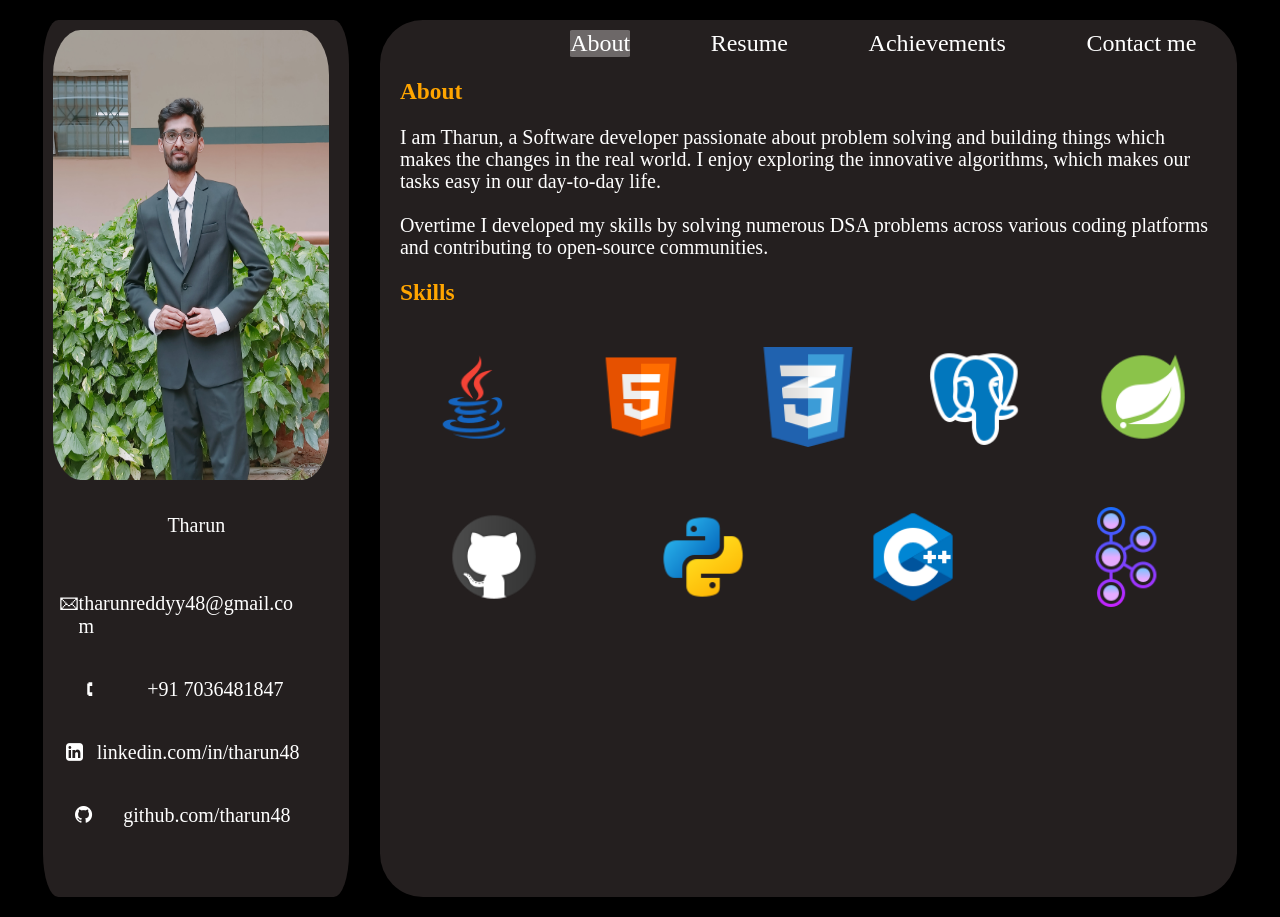
==== index.html @ fb71bf1f "fixed contact me and added jpg" ====
<!DOCTYPE html>
<html lang="en">
<head>
    <meta charset="UTF-8">
    <meta name="viewport" content="width=device-width, initial-scale=1.0">
    <title>Document</title>
    <link rel="stylesheet" href="https://cdnjs.cloudflare.com/ajax/libs/font-awesome/4.7.0/css/font-awesome.min.css">
    <link rel="stylesheet" href="index.css">
</head>
<body>
    <div id="main">
        <div id="profile">
            <div id="image">
                <img id="profile_pic" src="images/profile1.jpg" alt="">
                <div id="details">
                    <p>Tharun</p>
                </div>
            </div>

            <div id="contact">
                <div class="social" id="email">
                    <p>&#128386;</p>
                    <p>tharunreddyy48@gmail.com</p>
                </div>
                <div class="social" id="mobile">
                    <p>&#128379;</p>
                    <p>+91 7036481847</p>
                </div>
                <div class="social" id="linkedIn">
                    <p>
                    <a href="https://www.linkedin.com/in/tharun48/" target="_blank"><i class="fa fa-linkedin-square"></i></a> 
                    </p>
                    <p>linkedin.com/in/tharun48</p>
                </div>
                <div class="social" id="github">
                    <p>
                    <a href="https://github.com/Tharun48" target="_blank"><i class="fa fa-github"></i></a> 
                    </p>
                    <p>github.com/tharun48</p>
                </div>
            </div>


        </div>

        <div id="content">
            <div id="nav_bar">
            <a  id="1" class="nav_class active_tab" onclick="show('about','1')" >About</a>
            <a  id="2" class="nav_class" onclick="show('resume','2')">Resume</a>
            <a  id="3" class="nav_class" onclick="show('achievements','3')">Achievements</a>
            <a  id="4" class="nav_class" onclick="show('contact-me','4')" >Contact me</a>
            </div>

            <div class="section active heading" id="about">
                <h3>About</h3>
               <p>
               I am Tharun, a Software developer passionate about problem solving and building things which makes the changes in the real world. I enjoy exploring the innovative algorithms, which makes our tasks easy in our day-to-day life.
                <br> <br>
                Overtime I developed my skills by solving numerous DSA problems across various coding platforms and contributing to open-source communities.
               </p>
               <h3>Skills</h3>
               <div id="skills">
                    <img src="images/java.png" alt="">
                    <img src="images/html.png" alt="">
                    <img src="images/css.png" alt="">
                    <img src="images/postgres.png" alt="">
                    <img src="images/springboot.png" alt="">
                    <img src="images/github.png" alt="">
                    <img src="images/python.png" alt="">
                    <img src="images/cpp.png" alt="">
                    <img src="images/kafka.png" alt="">
               </div>
                </a>
            </div>

            <div class="section heading" id="resume">
                <h3>Experience</h3>
                <ul>
                    <div class="title">
                        <h3 style="color: rgb(103, 66, 189); display: inline;" >Global Banking Product</h3>
                        <p>Jun 2023 - present</p>
                    </div>
                    <p>
                        <ul>
                            <li>Developed 3+ domain-specific microservices to improve modularity and scalability, optimized DB
 configurations for performance, and integrated CI/CD pipelines using Jenkins for seamless deployment.
                            </li>
                            <li>
                                Exposed 25+ REST APIs and documented them using Swagger; wrote 200+ unit tests to ensure code
 reliability.
                            </li>
                            <li>
                               Achieved a 30% system performance boost by optimizing queries and reducing memory footprint.
                            </li>
                        </ul>
                    </p>
                </ul>
                <h3>Project</h3>
                <ul>
                    <div class="title">
                        <h3 style="color: rgb(103, 66, 189); display: inline;" ><a id="expensetag" href="http://expense-tracker-env-1.eba-b2mhpunf.eu-north-1.elasticbeanstalk.com/swagger-ui/index.html" target="_blank">Expense-Tracker</a></h3>
                        <p>Mar 2025 - May 2025</p>
                    </div>
                    <p>
                        <ul>
                            <li>Built a secure and scalable backend system to track and analyze users’ monthly expenses using Spring
Boot, deployed on AWS Elastic Beanstalk.
                            </li>
                            <li>
                                Integrated PostgreSQL database with JPA/Hibernate, ensuring efficient persistence of user and
transaction data.
                            </li>
                            <li>
                                Secured the application using Spring Security with Bcrypt password hashing and JWT-based token
authentication
                            </li>
                        </ul>
                    </p>
                </ul>
                <ul>
                    <div class="title">
                        <h3 style="color: rgb(103, 66, 189); display: inline;" >FinAxis</h3>
                        <p>Jun 2025 - Aug 2025</p>
                    </div>
                    <p>
                        <ul>
                            <li>Built a financial platform using microservices to manage customer accounts and card data with a
 modular, scalable architecture.</li>
                            <li>Enabled asynchronous communication between services (e.g., account → card) using Apache Kafka
 and Spring Cloud Stream.</li>
                            <li>Configured Kafka producers and consumers via YAML for dynamic routing and topic binding; established a
 message-driven architecture with isolated consumer groups and multi-topic support.</li>
                            <li>Integrated PostgreSQL for data persistence and set up Spring JPA for seamless object-relational
 mapping.</li>
                        </ul>
                    </p>
                </ul>
                <div id="education">
                    <h3>Education</h3>
                    <div class="education_details">
                        <p>Sir M Visvesvaraya Institute of Technology</p>
                        <p>2019-2023</p>
                    </div>
                    <div class="education_details">
                        <p>Bachelor of Engineering in Computer Science</p>
                        <p>8.96 CGPA</p>
                    </div>
                </div>
            </div>


            <div class="section heading" id="project">
                <h3>Projects</h3>
                <ul>
                    <h3 class="tag"> <a id="expensetag" href="http://expense-tracker-env-1.eba-b2mhpunf.eu-north-1.elasticbeanstalk.com/swagger-ui/index.html" target="_blank">Expense-Tracker</a>  </h3>
                    <!-- <h3 class="tag">Expense-Tracker (<a style="color: rgb(164, 164, 179);" "http://expense-tracker-env-1.eba-b2mhpunf.eu-north-1.elasticbeanstalk.com/swagger-ui/index.html" target="_blank">live</a>)</h3> -->
                    <p>
                        <ul>
                            <li>Built a secure and scalable backend system to track and analyze users’ monthly expenses using Spring
Boot, deployed on AWS Elastic Beanstalk.
                            </li>
                            <li>
                                Integrated PostgreSQL database with JPA/Hibernate, ensuring efficient persistence of user and
transaction data.
                            </li>
                            <li>
                                Secured the application using Spring Security with Bcrypt password hashing and JWT-based token
authentication
                            </li>
                        </ul>
                    </p>
                </ul>
                <ul>
                    <h3 class="tag">Finaxis</h3>
                    <p>
                        <ul>
                            <li>Built a financial platform using microservices to manage customer accounts and card data with a
 modular, scalable architecture.</li>
                            <li>Enabled asynchronous communication between services (e.g., account → card) using Apache Kafka
 and Spring Cloud Stream.</li>
                            <li>Configured Kafka producers and consumers via YAML for dynamic routing and topic binding; established a
 message-driven architecture with isolated consumer groups and multi-topic support.</li>
                            <li>Integrated PostgreSQL for data persistence and set up Spring JPA for seamless object-relational
 mapping.</li>
                        </ul>
                    </p>
                </ul>
            </div>

             <div class="section heading" id="achievements">
                <div id="achievement_summary">
                    <h3>Achievements</h3>
                    <ul>
                        <li class="achievement_li">Achieved the Knight badge on LeetCode with a max rating of 1937, ranking among the top 3% of coders</li>
                        <li class="achievement_li">Ranked 956 out of 30K participants in Leetcode Weekly Contest 456</li>
                        <li class="achievement_li">Achieved a Global Rank of 342 in Codeforces Starter 172.</li>
                        <li class="achievement_li">Ranked 71, 75 and 77 in GeeksforGeeks weekly contest</li>
                        <li class="achievement_li">Pupil at Codeforces (max-rating:1207)</li>
                        <li class="achievement_li">3* at Codechef (max-rating:1606)</li>
                    </ul>
                </div>
                <h3>Coding Profile Links</h3>
                <div id="coding_profile_link">
                    <a href="https://leetcode.com/u/Tharun_Kumar_Reddy/" target="_blank">           <img src="/images/leetcode.png" alt=""></a>
                    <a href="https://codeforces.com/profile/Tharun_Reddy_" target="_blank">         <img src="/images/codeforces" alt=""></a>
                    <a href="https://www.codechef.com/users/tharunreddy48" target="_blank">         <img src="/images/codechef.jpg" alt=""></a>
                    <a href="https://www.geeksforgeeks.org/user/tharunreddyy48/" target="_blank">   <img src="/images/gfg.png" alt=""></a>
                </div>
            </div>

            <div class="section heading" id="contact-me">
                <h3>Contact me</h3>
                <div id="contactdiv">
                    <input id="name" type="textarea" placeholder="Name">
                    <input id="email" type="textarea" placeholder="Email">
                </div>

                <div id="messagediv">
                    <form action="">
                        <input id="message" type="textarea" placeholder="Type your message">
                    </form>
                </div>

                <div id="button_submit">
                    <button onclick="submit()"> Submit </button>
                </div>


            </div>

        </div>

    </div>

    <script>
        function show(id,id1){
            var section = document.getElementsByClassName("section");
            for(var i=0;i<section.length;i++){
                section[i].classList.remove('active');
            }
            document.getElementById(id).classList.add('active');

            var navsection = document.getElementsByClassName("nav_class");
            for(var i=0;i<navsection.length;i++){
                navsection[i].classList.remove('active_tab');
            }
            document.getElementById(id1).classList.add('active_tab');

        }

        function submit(id){
            const inputs = document.querySelectorAll('#contactdiv input')
            inputs.forEach(input=>input.value='');

            const inputs2 = document.querySelectorAll('#messagediv input')
            inputs2.forEach(input=>input.value='');
        }


    </script>

</body>
</html>
---- index.css ----
#profile{
    width: 25%;
    display: flex;
    flex-direction: column;
    align-items: center;
    background-color: rgb(138, 133, 133);
    border-radius: 5%;
    background-color: rgba(41, 35, 35, 0.897);
}

#profile_pic{
    margin: 10px;
    width:90%;
    height:50vh;
    border-radius: 10%;
}

p{
    font-size: 20px;
}

#content{
    background-color: rgba(41, 35, 35, 0.897);
    width: 70%;
    border-radius: 5%;
}

#main{
    margin: 20px;
    display: flex;
    justify-content: space-around;
}

image{
    width: 90%;
}


#pic{
    margin-top: 2vh;
    height: 300px;
    width:80%;
    background-image: url("/images/profile1.jpg");
    background-size:cover;
    border-radius: 10%;
    border: 1px solid black;

}

#details{
    /* border: 2px solid yellow; */
    display: flex;
    flex-direction: column;
    align-items: center;
    /* justify-content: flex-start; */
}

#id1{
    border: 2px solid red;
}

.active_tab{
    background-color: aqua;
    border-radius: 4%;
    color: white;
    background-color: rgb(109, 104, 104);
}

.social{
    /* border: 1px dashed green; */
    width: 90%;
    display: flex;
    flex-direction: row;
    justify-content: space-around;
    word-break: break-all;       /* ✅ breaks long words anywhere if needed */
    overflow-wrap: break-word;   /* ✅ breaks URLs/emails nicely */
    white-space: normal;         /* ✅ ensures it can wrap to the next line */
}

#contact{
    margin-top: -10px;
    display: flex;
    flex-direction: column;
    justify-content: space-around;
    padding: 5px 5px 50px 5px;
    width: 90%;
    /* to align along the main axis we use justify content */
}

#logo{
    font-size: 30px;
}

.social div{
    margin: 0px;
}

a{
    text-decoration: none;
    color: white;
}

#nav_bar{
    margin-top: 10px;
    margin-left: 150px;
    display:flex;
    flex-direction: row;
    justify-content: space-around;
    font-size: 24px;
}

#nav_bar :hover{
    text-decoration: underline;
    color: blue;
}

a :hover{
    text-decoration: underline;
    color: blue;
    font-size: 25px;
}


#nav-bar{
    margin-right:20px;
    margin-left: 300px;
    display: flex;
    flex-direction: row;
    justify-content: space-around;
}

.heading{
    margin-top: 40px;
    font-size: 20px;
    color: orange;
    line-height: 22px;
    margin: 20px;
}
p{
    color:white;
}

li{
    color: white;
}


.nav{
    margin-right: 20px;
}

.section{
    display: none;
}

.active{
    display: block;
}

.btn:hover{
    font-style: italic;
    font-size: 20px;
}

#resume-details{
    display: flex;
    flex-direction: column;
}

body{
    background-color: black;
    color: white;
}

li{
    font-size: 20px;
}

#contactdiv{
    display: flex;
    flex-direction: row;
    justify-content: space-evenly;
}

#name{
    margin-top: 20px;
    height: 35px;
    width: 300px;
}

#email{
    margin-top: 20px;
}

#messagediv{
    display: flex;
    flex-direction: row;
    margin-top: 20px;
    justify-content: center;
}

#message{
    margin-top: 20px;
    height: 70px;
    width: 600px;
}

p{
    display: inline;
}

#contact_me{
    display: flex;
    flex-direction: column;
    justify-content: space-around;
}


#resume_button{
    margin-top: 10px;
    display: block;
}

.tag{
    color: rgb(103, 66, 189);
}

#expensetag{
    color: rgb(103, 66, 189);
}

.achievement_li{
    margin-top: 10px;
}

#coding_profile_link{
    margin-top: 40px;
    display: flex;
    flex-direction: row;
    justify-content: space-around;
}

img{
    height: 60px;
    width: 60px;
}

#coding_profile_link :hover{
    height: 70px;
    width: 70px;
    transition-timing-function: ease-out;
}

#skills{
    padding: 20px;
    display: flex;
    flex-direction: row;
    justify-content: space-around;
    flex-wrap: wrap;
    gap: 60px;
}

#skills img{
    height: 100px;
    width: 100px;
}

.title{
    display: flex;
    flex-direction: row;
    justify-content: space-between;
    margin-top: -20px;
}

.education_details{
    display: flex;
    flex-direction: row;
    justify-content: space-between;
    margin-top: -30px;
}

#education{
    display:flex;
    flex-direction: column;
    justify-content: center;
}

#button_submit{
    font-size: 20px;
    display: flex;
    flex-direction: row;
    justify-content: center;
    padding: 20px;
}

#button{
    position: relative;
    margin-top: 100px;
    margin-left: 100px;
    font-size: 30px;
}
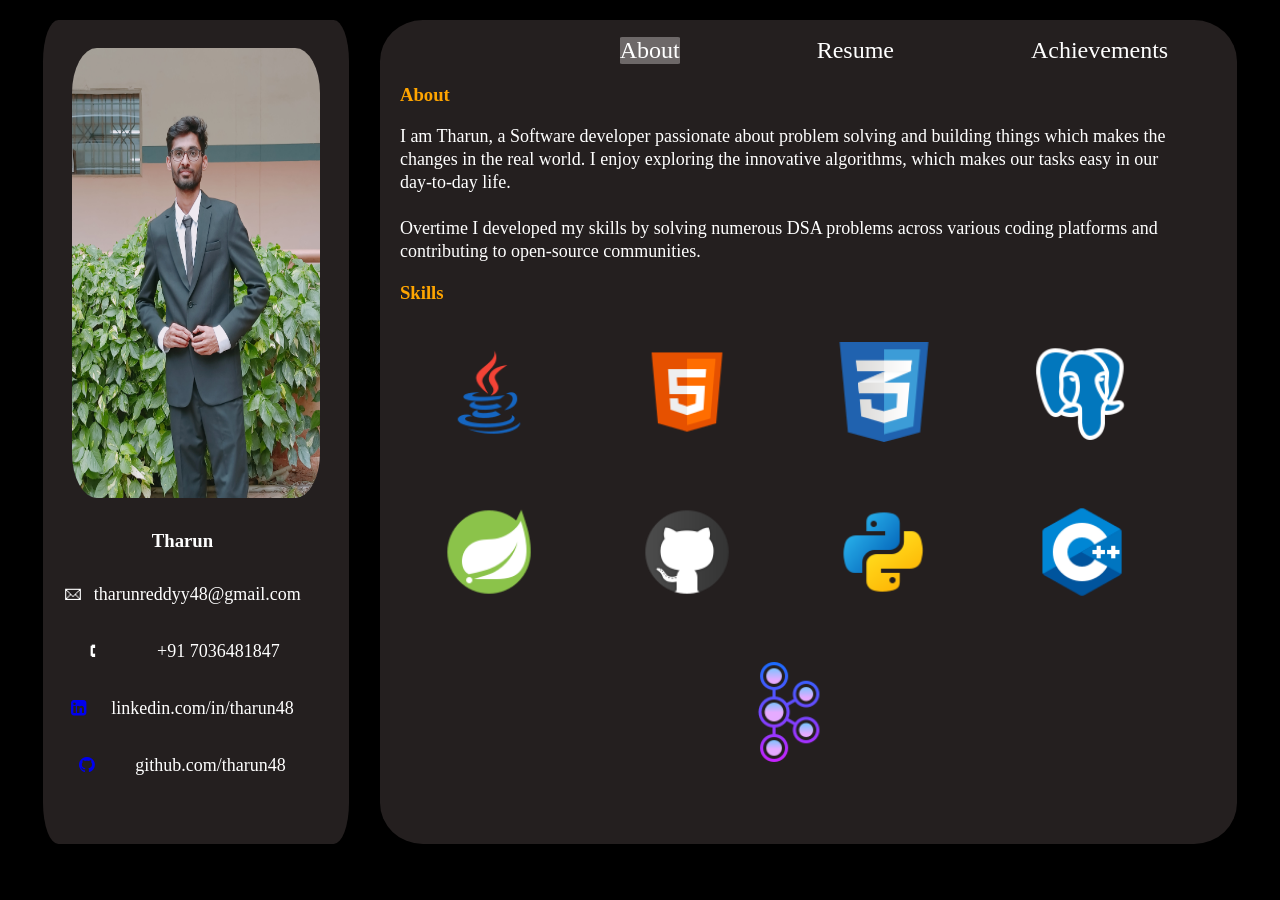
==== commit 54127225: "font-size fix" ====
--- a/index.html
+++ b/index.html
@@ -13,12 +13,12 @@
             <div id="image">
                 <img id="profile_pic" src="images/profile1.jpg" alt="">
                 <div id="details">
-                    <p>Tharun</p>
+                    <h3>Tharun</h3>
                 </div>
             </div>
 
             <div id="contact">
-                <div class="social" id="email">
+                <div class="social" id="email_id">
                     <p>&#128386;</p>
                     <p>tharunreddyy48@gmail.com</p>
                 </div>
@@ -48,7 +48,7 @@
             <a  id="1" class="nav_class active_tab" onclick="show('about','1')" >About</a>
             <a  id="2" class="nav_class" onclick="show('resume','2')">Resume</a>
             <a  id="3" class="nav_class" onclick="show('achievements','3')">Achievements</a>
-            <a  id="4" class="nav_class" onclick="show('contact-me','4')" >Contact me</a>
+            <!-- <a  id="4" class="nav_class" onclick="show('contact_me','4')" >Contact me</a> -->
             </div>
 
             <div class="section active heading" id="about">
@@ -75,13 +75,14 @@
 
             <div class="section heading" id="resume">
                 <h3>Experience</h3>
+                <button> Resume </button>
                 <ul>
                     <div class="title">
                         <h3 style="color: rgb(103, 66, 189); display: inline;" >Global Banking Product</h3>
                         <p>Jun 2023 - present</p>
                     </div>
                     <p>
-                        <ul>
+                        <ul class="li">
                             <li>Developed 3+ domain-specific microservices to improve modularity and scalability, optimized DB
  configurations for performance, and integrated CI/CD pipelines using Jenkins for seamless deployment.
                             </li>
@@ -98,7 +99,10 @@
                 <h3>Project</h3>
                 <ul>
                     <div class="title">
-                        <h3 style="color: rgb(103, 66, 189); display: inline;" ><a id="expensetag" href="http://expense-tracker-env-1.eba-b2mhpunf.eu-north-1.elasticbeanstalk.com/swagger-ui/index.html" target="_blank">Expense-Tracker</a></h3>
+                        <h3 style="display: inline;" >
+                            <a href="http://expense-tracker-env-1.eba-b2mhpunf.eu-north-1.elasticbeanstalk.com/swagger-ui/index.html" target="_blank">Expense-Tracker </a> 
+                            <a href="https://github.com/Tharun48/ExpenseTracker" target="_blank"><i class="fa fa-github"></i></a>
+                        </h3>
                         <p>Mar 2025 - May 2025</p>
                     </div>
                     <p>
@@ -119,7 +123,9 @@
                 </ul>
                 <ul>
                     <div class="title">
-                        <h3 style="color: rgb(103, 66, 189); display: inline;" >FinAxis</h3>
+                        <h3 style="display: inline;" >
+                            <a href="https://github.com/Tharun48/FinAxis" target="_blank">FinAxis <i class="fa fa-github"></i></a>
+                        </h3>
                         <p>Jun 2025 - Aug 2025</p>
                     </div>
                     <p>
@@ -191,12 +197,12 @@
                 <div id="achievement_summary">
                     <h3>Achievements</h3>
                     <ul>
-                        <li class="achievement_li">Achieved the Knight badge on LeetCode with a max rating of 1937, ranking among the top 3% of coders</li>
-                        <li class="achievement_li">Ranked 956 out of 30K participants in Leetcode Weekly Contest 456</li>
-                        <li class="achievement_li">Achieved a Global Rank of 342 in Codeforces Starter 172.</li>
-                        <li class="achievement_li">Ranked 71, 75 and 77 in GeeksforGeeks weekly contest</li>
-                        <li class="achievement_li">Pupil at Codeforces (max-rating:1207)</li>
-                        <li class="achievement_li">3* at Codechef (max-rating:1606)</li>
+                        <li class="li">Achieved the Knight badge on LeetCode with a max rating of 1937, ranking among the top 3% of coders</li>
+                        <li class="li">Ranked 956 out of 30K participants in Leetcode Weekly Contest 456</li>
+                        <li class="li">Achieved a Global Rank of 342 in Codeforces Starter 172.</li>
+                        <li class="li">Ranked 71, 75 and 77 in GeeksforGeeks weekly contest</li>
+                        <li class="li">Pupil at Codeforces (max-rating:1207)</li>
+                        <li class="li">3* at Codechef (max-rating:1606)</li>
                     </ul>
                 </div>
                 <h3>Coding Profile Links</h3>
@@ -205,10 +211,11 @@
                     <a href="https://codeforces.com/profile/Tharun_Reddy_" target="_blank">         <img src="/images/codeforces" alt=""></a>
                     <a href="https://www.codechef.com/users/tharunreddy48" target="_blank">         <img src="/images/codechef.jpg" alt=""></a>
                     <a href="https://www.geeksforgeeks.org/user/tharunreddyy48/" target="_blank">   <img src="/images/gfg.png" alt=""></a>
-                </div>
-            </div>
-
-            <div class="section heading" id="contact-me">
+                    <a href="https://codolio.com/profile/TharunReddy" target="_blank">   <img src="/images/codolio.png" alt=""></a>
+                </div>
+            </div>
+
+            <!-- <div class="section heading" id="contact_me">
                 <h3>Contact me</h3>
                 <div id="contactdiv">
                     <input id="name" type="textarea" placeholder="Name">
@@ -224,9 +231,7 @@
                 <div id="button_submit">
                     <button onclick="submit()"> Submit </button>
                 </div>
-
-
-            </div>
+            </div> -->
 
         </div>
 
--- a/index.css
+++ b/index.css
@@ -9,7 +9,8 @@
 }
 
 #profile_pic{
-    margin: 10px;
+    margin: 5%;
+    margin-top: 10%;
     width:90%;
     height:50vh;
     border-radius: 10%;
@@ -31,8 +32,10 @@
     justify-content: space-around;
 }
 
-image{
-    width: 90%;
+#image{
+    width: 90%;
+    display: flex;
+    flex-direction: column;
 }
 
 
@@ -52,6 +55,7 @@
     display: flex;
     flex-direction: column;
     align-items: center;
+    width: 90%;
     /* justify-content: flex-start; */
 }
 
@@ -87,9 +91,6 @@
     /* to align along the main axis we use justify content */
 }
 
-#logo{
-    font-size: 30px;
-}
 
 .social div{
     margin: 0px;
@@ -97,14 +98,15 @@
 
 a{
     text-decoration: none;
-    color: white;
 }
 
 #nav_bar{
-    margin-top: 10px;
-    margin-left: 150px;
+    margin-top: 2%;
+    margin-left: 20%;
+    width: 80%;
     display:flex;
     flex-direction: row;
+    flex-wrap: wrap;
     justify-content: space-around;
     font-size: 24px;
 }
@@ -131,7 +133,7 @@
 
 .heading{
     margin-top: 40px;
-    font-size: 20px;
+    /* font-size: 20px; */
     color: orange;
     line-height: 22px;
     margin: 20px;
@@ -151,6 +153,7 @@
 
 .section{
     display: none;
+    width: 90%;
 }
 
 .active{
@@ -182,17 +185,23 @@
     justify-content: space-evenly;
 }
 
+#contact_me{
+    width: 90%;
+}
+
 #name{
     margin-top: 20px;
     height: 35px;
-    width: 300px;
+    width: 30%;
 }
 
 #email{
+    width: 50%;
     margin-top: 20px;
 }
 
 #messagediv{
+    border:1px solid red;
     display: flex;
     flex-direction: row;
     margin-top: 20px;
@@ -202,17 +211,10 @@
 #message{
     margin-top: 20px;
     height: 70px;
-    width: 600px;
 }
 
 p{
     display: inline;
-}
-
-#contact_me{
-    display: flex;
-    flex-direction: column;
-    justify-content: space-around;
 }
 
 
@@ -225,19 +227,14 @@
     color: rgb(103, 66, 189);
 }
 
-#expensetag{
-    color: rgb(103, 66, 189);
-}
-
-.achievement_li{
-    margin-top: 10px;
-}
 
 #coding_profile_link{
     margin-top: 40px;
     display: flex;
     flex-direction: row;
-    justify-content: space-around;
+    justify-content: space-evenly;
+    flex-wrap: wrap;
+    gap: 20px;
 }
 
 img{
@@ -298,4 +295,32 @@
     margin-top: 100px;
     margin-left: 100px;
     font-size: 30px;
+}
+
+p{
+    font-size: 18px;
+}
+
+.li{
+    margin-top: 10px;
+    font-size: 1.2rem;
+}
+
+
+@media(max-width: 600px){
+    p{
+        font-size: 14px;
+    }
+    h3{
+        font-size: 16px;
+    }
+    #nav_bar{
+        font-size: 20px;
+    }
+
+    .li{
+        font-size: 1rem;
+    }
+
+    
 }
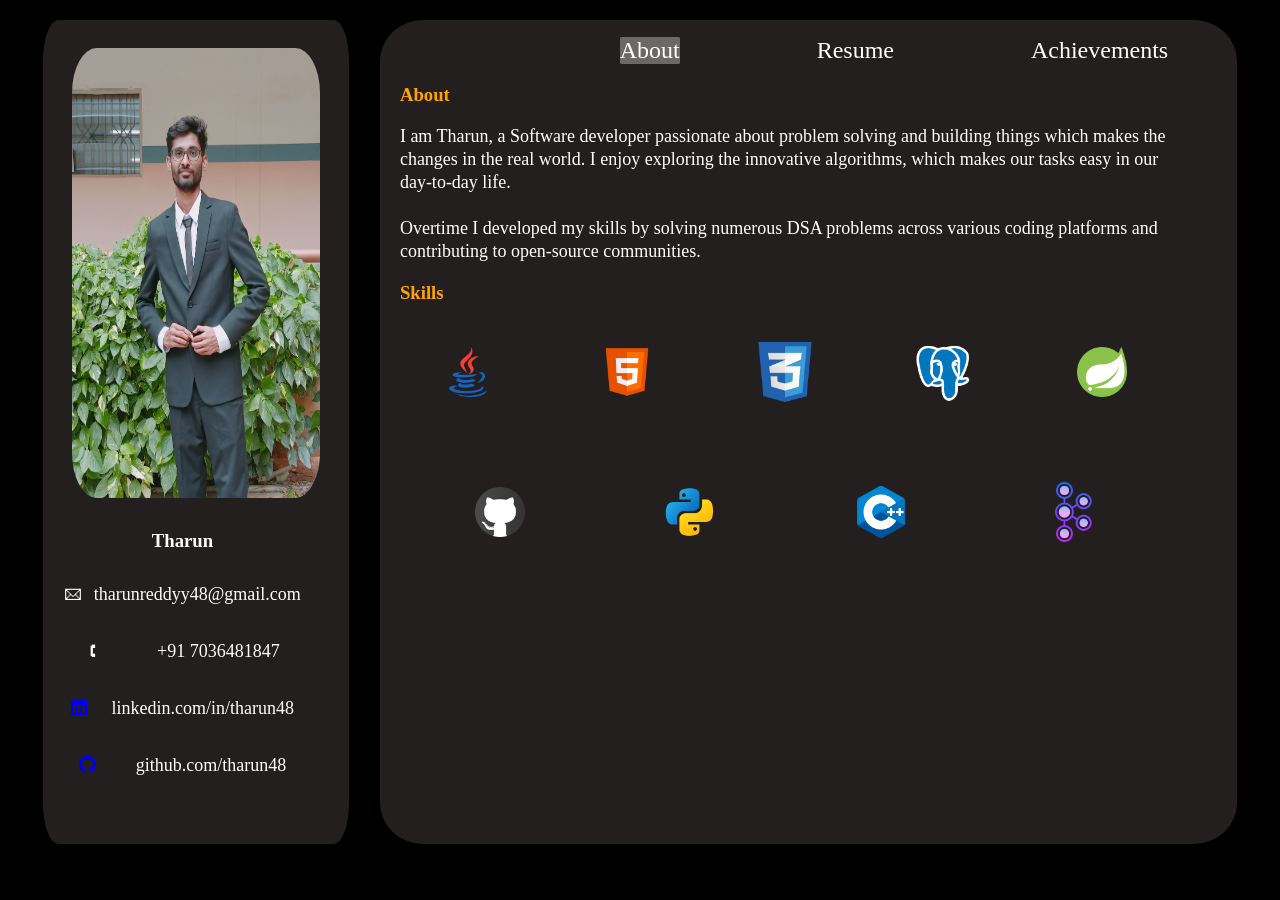
==== commit ed533b36: "fixed github icon bug" ====
--- a/index.html
+++ b/index.html
@@ -4,7 +4,8 @@
     <meta charset="UTF-8">
     <meta name="viewport" content="width=device-width, initial-scale=1.0">
     <title>Document</title>
-    <link rel="stylesheet" href="https://cdnjs.cloudflare.com/ajax/libs/font-awesome/4.7.0/css/font-awesome.min.css">
+    <link rel="stylesheet" href="https://cdnjs.cloudflare.com/ajax/libs/font-awesome/6.4.0/css/all.min.css">
+
     <link rel="stylesheet" href="index.css">
 </head>
 <body>
@@ -28,13 +29,13 @@
                 </div>
                 <div class="social" id="linkedIn">
                     <p>
-                    <a href="https://www.linkedin.com/in/tharun48/" target="_blank"><i class="fa fa-linkedin-square"></i></a> 
+                    <a href="https://www.linkedin.com/in/tharun48/" target="_blank"><i class="fa-brands fa-linkedin"></i></a> 
                     </p>
                     <p>linkedin.com/in/tharun48</p>
                 </div>
                 <div class="social" id="github">
                     <p>
-                    <a href="https://github.com/Tharun48" target="_blank"><i class="fa fa-github"></i></a> 
+                    <a href="https://github.com/Tharun48" target="_blank"><i class="fa-brands fa-github"></i></a> 
                     </p>
                     <p>github.com/tharun48</p>
                 </div>
@@ -74,8 +75,10 @@
             </div>
 
             <div class="section heading" id="resume">
-                <h3>Experience</h3>
-                <button> Resume </button>
+                <div id="resume_container">
+                    <h3 style="display: inline;">Experience</h3>
+                    <p id="resume_btn"><button><i class="fa-solid fa-download"></i><a href="https://drive.google.com/file/d/19vKAAGVa4PL60zqUUAgeIvQTdz7qDi3F/view" target="_blank">Resume</a></button></p>
+                </div>
                 <ul>
                     <div class="title">
                         <h3 style="color: rgb(103, 66, 189); display: inline;" >Global Banking Product</h3>
@@ -100,13 +103,13 @@
                 <ul>
                     <div class="title">
                         <h3 style="display: inline;" >
-                            <a href="http://expense-tracker-env-1.eba-b2mhpunf.eu-north-1.elasticbeanstalk.com/swagger-ui/index.html" target="_blank">Expense-Tracker </a> 
-                            <a href="https://github.com/Tharun48/ExpenseTracker" target="_blank"><i class="fa fa-github"></i></a>
+                            <a href="http://expense-tracker-env-1.eba-b2mhpunf.eu-north-1.elasticbeanstalk.com/swagger-ui/index.html" target="_blank">Expense-Tracker <i class="fa-brands fa-github"></i> </a> 
+                            <!-- <a href="https://github.com/Tharun48/ExpenseTracker" target="_blank"><i class="fa-brands fa-github"></i></a> -->
                         </h3>
                         <p>Mar 2025 - May 2025</p>
                     </div>
                     <p>
-                        <ul>
+                        <ul class="li">
                             <li>Built a secure and scalable backend system to track and analyze users’ monthly expenses using Spring
 Boot, deployed on AWS Elastic Beanstalk.
                             </li>
@@ -124,12 +127,13 @@
                 <ul>
                     <div class="title">
                         <h3 style="display: inline;" >
-                            <a href="https://github.com/Tharun48/FinAxis" target="_blank">FinAxis <i class="fa fa-github"></i></a>
+                            <a href="https://github.com/Tharun48/FinAxis" target="_blank">FinAxis <i class="fa-brands fa-github"></i></a>
+                            <!-- <a href="https://github.com/Tharun48/FinAxis" target="_blank"><i class="fa-brands fa-github"></i></a> -->
                         </h3>
                         <p>Jun 2025 - Aug 2025</p>
                     </div>
                     <p>
-                        <ul>
+                        <ul class="li">
                             <li>Built a financial platform using microservices to manage customer accounts and card data with a
  modular, scalable architecture.</li>
                             <li>Enabled asynchronous communication between services (e.g., account → card) using Apache Kafka
@@ -154,44 +158,6 @@
                 </div>
             </div>
 
-
-            <div class="section heading" id="project">
-                <h3>Projects</h3>
-                <ul>
-                    <h3 class="tag"> <a id="expensetag" href="http://expense-tracker-env-1.eba-b2mhpunf.eu-north-1.elasticbeanstalk.com/swagger-ui/index.html" target="_blank">Expense-Tracker</a>  </h3>
-                    <!-- <h3 class="tag">Expense-Tracker (<a style="color: rgb(164, 164, 179);" "http://expense-tracker-env-1.eba-b2mhpunf.eu-north-1.elasticbeanstalk.com/swagger-ui/index.html" target="_blank">live</a>)</h3> -->
-                    <p>
-                        <ul>
-                            <li>Built a secure and scalable backend system to track and analyze users’ monthly expenses using Spring
-Boot, deployed on AWS Elastic Beanstalk.
-                            </li>
-                            <li>
-                                Integrated PostgreSQL database with JPA/Hibernate, ensuring efficient persistence of user and
-transaction data.
-                            </li>
-                            <li>
-                                Secured the application using Spring Security with Bcrypt password hashing and JWT-based token
-authentication
-                            </li>
-                        </ul>
-                    </p>
-                </ul>
-                <ul>
-                    <h3 class="tag">Finaxis</h3>
-                    <p>
-                        <ul>
-                            <li>Built a financial platform using microservices to manage customer accounts and card data with a
- modular, scalable architecture.</li>
-                            <li>Enabled asynchronous communication between services (e.g., account → card) using Apache Kafka
- and Spring Cloud Stream.</li>
-                            <li>Configured Kafka producers and consumers via YAML for dynamic routing and topic binding; established a
- message-driven architecture with isolated consumer groups and multi-topic support.</li>
-                            <li>Integrated PostgreSQL for data persistence and set up Spring JPA for seamless object-relational
- mapping.</li>
-                        </ul>
-                    </p>
-                </ul>
-            </div>
 
              <div class="section heading" id="achievements">
                 <div id="achievement_summary">
--- a/index.css
+++ b/index.css
@@ -252,15 +252,11 @@
     padding: 20px;
     display: flex;
     flex-direction: row;
-    justify-content: space-around;
+    justify-content: space-evenly;
     flex-wrap: wrap;
-    gap: 60px;
-}
-
-#skills img{
-    height: 100px;
-    width: 100px;
-}
+    gap: 80px;
+}
+
 
 .title{
     display: flex;
@@ -323,4 +319,16 @@
     }
 
     
+}
+
+#resume_container{
+    display: flex;
+    flex-direction: row;
+    justify-content: space-between;
+}
+
+#resume_btn :hover{
+    /* background-color: rgb(163, 163, 180); */
+    color: orange;
+    background-color: black;
 }
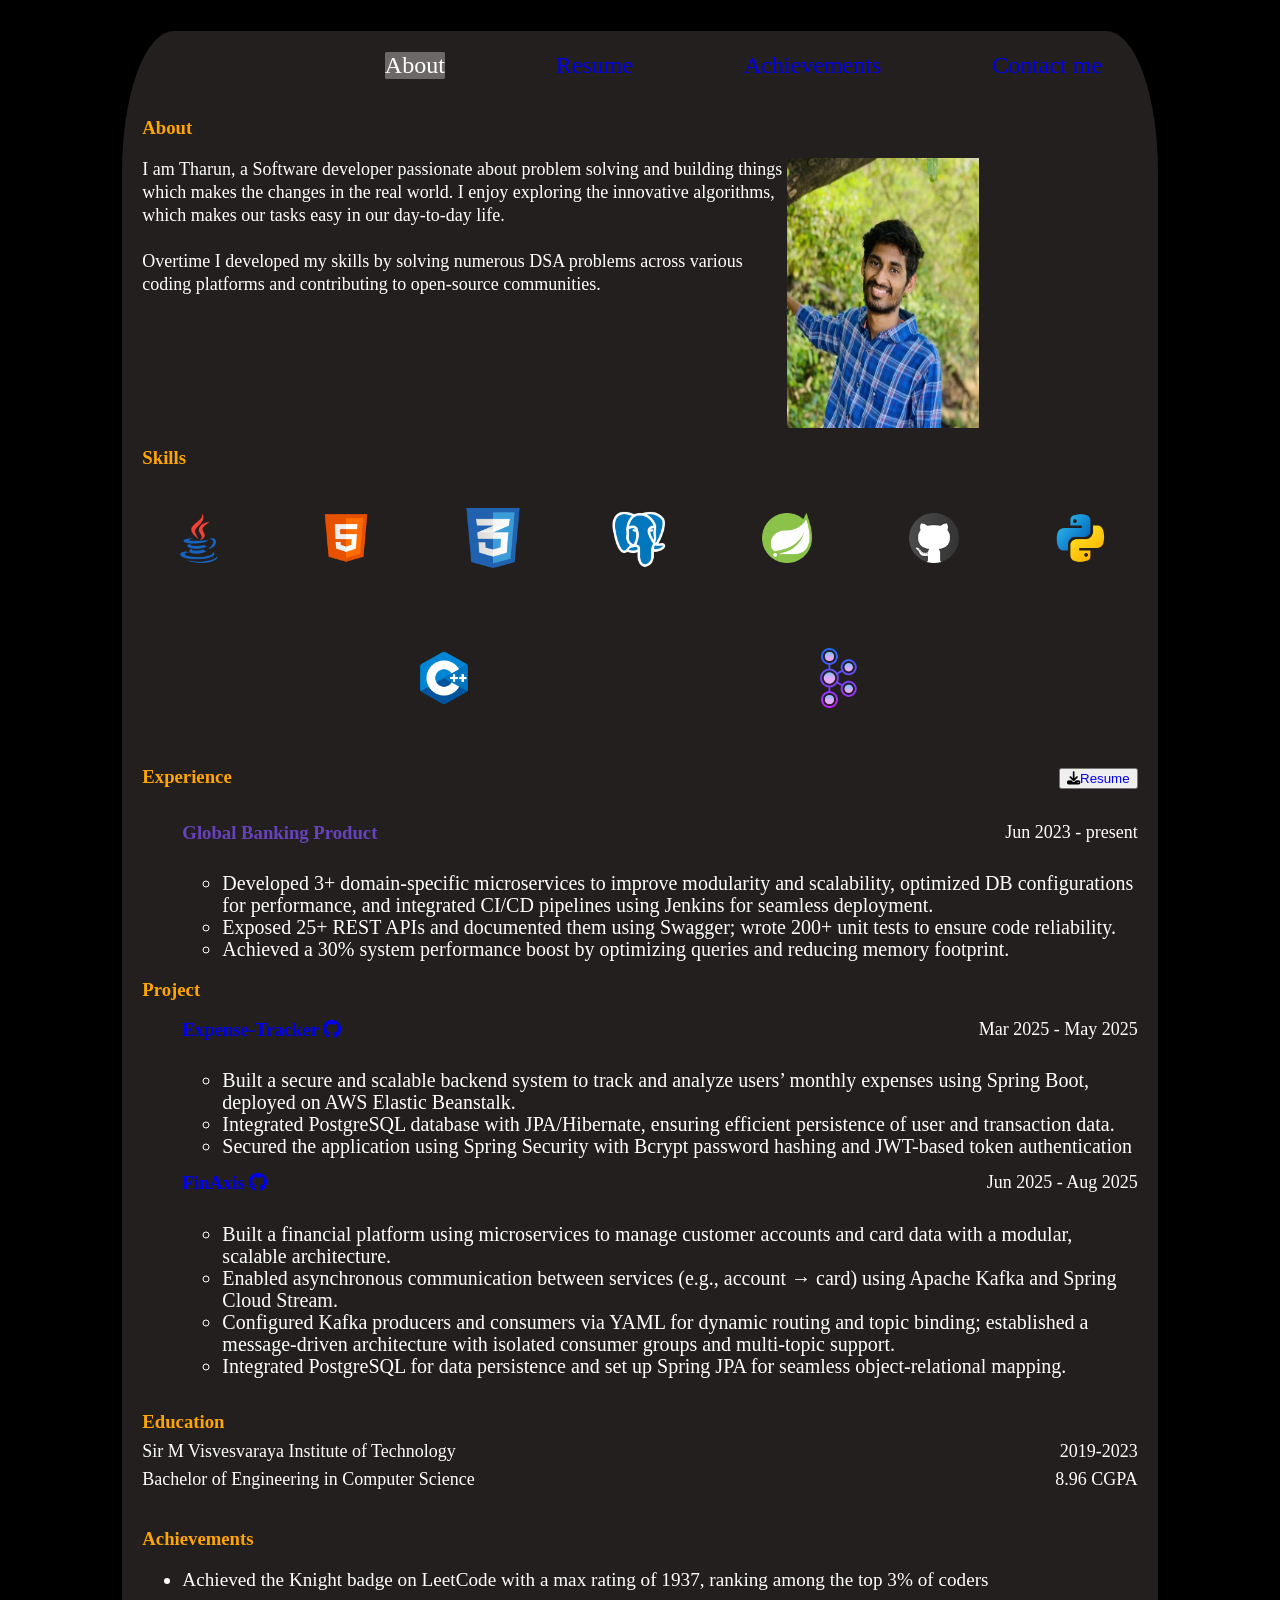
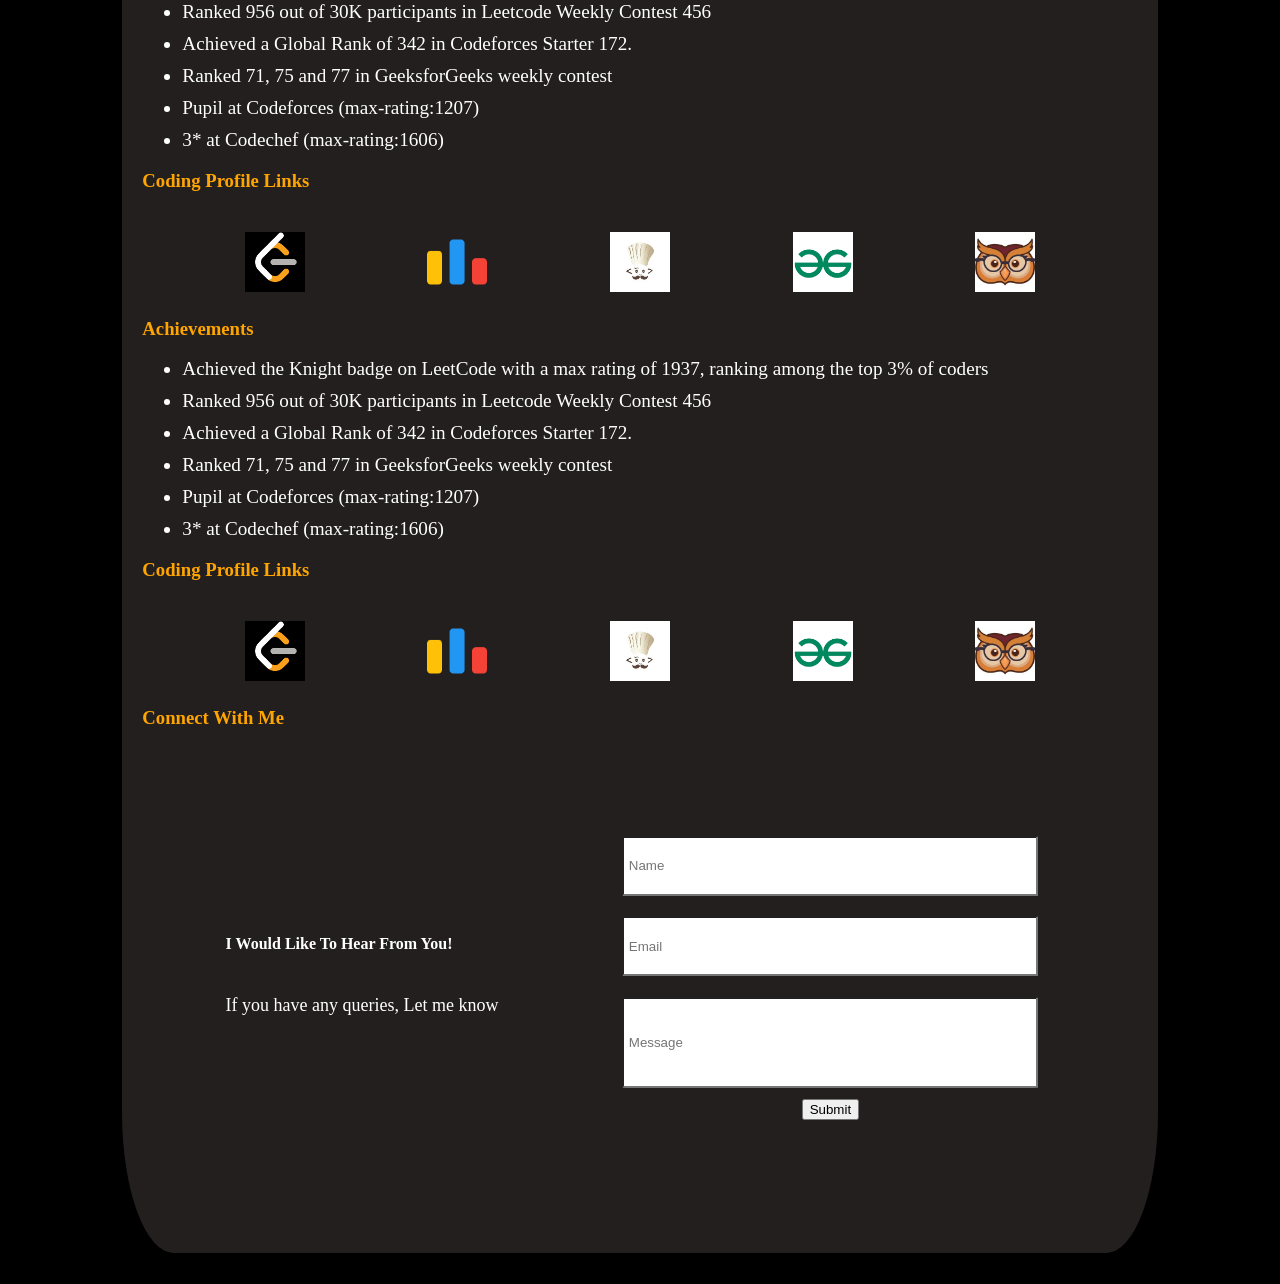
==== commit 4e2fad6c: "changed the design" ====
--- a/index.html
+++ b/index.html
@@ -10,55 +10,29 @@
 </head>
 <body>
     <div id="main">
-        <div id="profile">
-            <div id="image">
-                <img id="profile_pic" src="images/profile1.jpg" alt="">
-                <div id="details">
-                    <h3>Tharun</h3>
-                </div>
-            </div>
-
-            <div id="contact">
-                <div class="social" id="email_id">
-                    <p>&#128386;</p>
-                    <p>tharunreddyy48@gmail.com</p>
-                </div>
-                <div class="social" id="mobile">
-                    <p>&#128379;</p>
-                    <p>+91 7036481847</p>
-                </div>
-                <div class="social" id="linkedIn">
-                    <p>
-                    <a href="https://www.linkedin.com/in/tharun48/" target="_blank"><i class="fa-brands fa-linkedin"></i></a> 
-                    </p>
-                    <p>linkedin.com/in/tharun48</p>
-                </div>
-                <div class="social" id="github">
-                    <p>
-                    <a href="https://github.com/Tharun48" target="_blank"><i class="fa-brands fa-github"></i></a> 
-                    </p>
-                    <p>github.com/tharun48</p>
-                </div>
-            </div>
-
-
-        </div>
 
         <div id="content">
             <div id="nav_bar">
-            <a  id="1" class="nav_class active_tab" onclick="show('about','1')" >About</a>
-            <a  id="2" class="nav_class" onclick="show('resume','2')">Resume</a>
-            <a  id="3" class="nav_class" onclick="show('achievements','3')">Achievements</a>
-            <!-- <a  id="4" class="nav_class" onclick="show('contact_me','4')" >Contact me</a> -->
-            </div>
-
-            <div class="section active heading" id="about">
+                <a  href="#about" class="nav_class active_tab" onclick="show('about','1')" >About</a>
+                <a  href="#resume" class="nav_class" onclick="show('resume','2')">Resume</a>
+                <a  href="#achievements" class="nav_class" onclick="show('achievements','3')">Achievements</a>
+                <a  href="#contact_me" class="nav_class" onclick="show('contact_me','4')" >Contact me</a>
+            </div>
+
+            <div class="section heading" id="about">
                 <h3>About</h3>
-               <p>
-               I am Tharun, a Software developer passionate about problem solving and building things which makes the changes in the real world. I enjoy exploring the innovative algorithms, which makes our tasks easy in our day-to-day life.
-                <br> <br>
-                Overtime I developed my skills by solving numerous DSA problems across various coding platforms and contributing to open-source communities.
-               </p>
+                <div id="summary">
+                    <div id="intro">
+                        <p>
+                        I am Tharun, a Software developer passionate about problem solving and building things which makes the changes in the real world. I enjoy exploring the innovative algorithms, which makes our tasks easy in our day-to-day life.
+                         <br> <br>
+                         Overtime I developed my skills by solving numerous DSA problems across various coding platforms and contributing to open-source communities.
+                        </p>
+                    </div>
+                    <div id="image">
+                        <img id="profile_pic" src="images/image1.jpg" alt="">
+                    </div>
+                </div>
                <h3>Skills</h3>
                <div id="skills">
                     <img src="images/java.png" alt="">
@@ -71,7 +45,6 @@
                     <img src="images/cpp.png" alt="">
                     <img src="images/kafka.png" alt="">
                </div>
-                </a>
             </div>
 
             <div class="section heading" id="resume">
@@ -86,41 +59,26 @@
                     </div>
                     <p>
                         <ul class="li">
-                            <li>Developed 3+ domain-specific microservices to improve modularity and scalability, optimized DB
- configurations for performance, and integrated CI/CD pipelines using Jenkins for seamless deployment.
-                            </li>
-                            <li>
-                                Exposed 25+ REST APIs and documented them using Swagger; wrote 200+ unit tests to ensure code
- reliability.
-                            </li>
-                            <li>
-                               Achieved a 30% system performance boost by optimizing queries and reducing memory footprint.
-                            </li>
+                            <li>Developed 3+ domain-specific microservices to improve modularity and scalability, optimized DB configurations for performance, and integrated CI/CD pipelines using Jenkins for seamless deployment.</li>
+                            <li> Exposed 25+ REST APIs and documented them using Swagger; wrote 200+ unit tests to ensure code reliability.</li>
+                            <li> Achieved a 30% system performance boost by optimizing queries and reducing memory footprint. </li>
                         </ul>
                     </p>
                 </ul>
+
                 <h3>Project</h3>
                 <ul>
                     <div class="title">
                         <h3 style="display: inline;" >
                             <a href="http://expense-tracker-env-1.eba-b2mhpunf.eu-north-1.elasticbeanstalk.com/swagger-ui/index.html" target="_blank">Expense-Tracker <i class="fa-brands fa-github"></i> </a> 
-                            <!-- <a href="https://github.com/Tharun48/ExpenseTracker" target="_blank"><i class="fa-brands fa-github"></i></a> -->
                         </h3>
                         <p>Mar 2025 - May 2025</p>
                     </div>
                     <p>
                         <ul class="li">
-                            <li>Built a secure and scalable backend system to track and analyze users’ monthly expenses using Spring
-Boot, deployed on AWS Elastic Beanstalk.
-                            </li>
-                            <li>
-                                Integrated PostgreSQL database with JPA/Hibernate, ensuring efficient persistence of user and
-transaction data.
-                            </li>
-                            <li>
-                                Secured the application using Spring Security with Bcrypt password hashing and JWT-based token
-authentication
-                            </li>
+                            <li>Built a secure and scalable backend system to track and analyze users’ monthly expenses using Spring Boot, deployed on AWS Elastic Beanstalk.</li>
+                            <li> Integrated PostgreSQL database with JPA/Hibernate, ensuring efficient persistence of user and transaction data. </li>
+                            <li> Secured the application using Spring Security with Bcrypt password hashing and JWT-based token authentication </li>
                         </ul>
                     </p>
                 </ul>
@@ -128,20 +86,15 @@
                     <div class="title">
                         <h3 style="display: inline;" >
                             <a href="https://github.com/Tharun48/FinAxis" target="_blank">FinAxis <i class="fa-brands fa-github"></i></a>
-                            <!-- <a href="https://github.com/Tharun48/FinAxis" target="_blank"><i class="fa-brands fa-github"></i></a> -->
                         </h3>
                         <p>Jun 2025 - Aug 2025</p>
                     </div>
                     <p>
                         <ul class="li">
-                            <li>Built a financial platform using microservices to manage customer accounts and card data with a
- modular, scalable architecture.</li>
-                            <li>Enabled asynchronous communication between services (e.g., account → card) using Apache Kafka
- and Spring Cloud Stream.</li>
-                            <li>Configured Kafka producers and consumers via YAML for dynamic routing and topic binding; established a
- message-driven architecture with isolated consumer groups and multi-topic support.</li>
-                            <li>Integrated PostgreSQL for data persistence and set up Spring JPA for seamless object-relational
- mapping.</li>
+                            <li>Built a financial platform using microservices to manage customer accounts and card data with a modular, scalable architecture.</li>
+                            <li>Enabled asynchronous communication between services (e.g., account → card) using Apache Kafka and Spring Cloud Stream.</li>
+                            <li>Configured Kafka producers and consumers via YAML for dynamic routing and topic binding; established a message-driven architecture with isolated consumer groups and multi-topic support.</li>
+                            <li>Integrated PostgreSQL for data persistence and set up Spring JPA for seamless object-relational mapping.</li>
                         </ul>
                     </p>
                 </ul>
@@ -159,7 +112,7 @@
             </div>
 
 
-             <div class="section heading" id="achievements">
+            <div class="section heading" id="achievements">
                 <div id="achievement_summary">
                     <h3>Achievements</h3>
                     <ul>
@@ -181,23 +134,53 @@
                 </div>
             </div>
 
-            <!-- <div class="section heading" id="contact_me">
-                <h3>Contact me</h3>
-                <div id="contactdiv">
-                    <input id="name" type="textarea" placeholder="Name">
-                    <input id="email" type="textarea" placeholder="Email">
-                </div>
-
-                <div id="messagediv">
-                    <form action="">
-                        <input id="message" type="textarea" placeholder="Type your message">
-                    </form>
-                </div>
-
-                <div id="button_submit">
-                    <button onclick="submit()"> Submit </button>
-                </div>
-            </div> -->
+            <div class="section heading" id="achievements">
+                <div id="achievement_summary">
+                    <h3>Achievements</h3>
+                    <ul>
+                        <li class="li">Achieved the Knight badge on LeetCode with a max rating of 1937, ranking among the top 3% of coders</li>
+                        <li class="li">Ranked 956 out of 30K participants in Leetcode Weekly Contest 456</li>
+                        <li class="li">Achieved a Global Rank of 342 in Codeforces Starter 172.</li>
+                        <li class="li">Ranked 71, 75 and 77 in GeeksforGeeks weekly contest</li>
+                        <li class="li">Pupil at Codeforces (max-rating:1207)</li>
+                        <li class="li">3* at Codechef (max-rating:1606)</li>
+                    </ul>
+                </div>
+                <h3>Coding Profile Links</h3>
+                <div id="coding_profile_link">
+                    <a href="https://leetcode.com/u/Tharun_Kumar_Reddy/" target="_blank">           <img src="/images/leetcode.png" alt=""></a>
+                    <a href="https://codeforces.com/profile/Tharun_Reddy_" target="_blank">         <img src="/images/codeforces" alt=""></a>
+                    <a href="https://www.codechef.com/users/tharunreddy48" target="_blank">         <img src="/images/codechef.jpg" alt=""></a>
+                    <a href="https://www.geeksforgeeks.org/user/tharunreddyy48/" target="_blank">   <img src="/images/gfg.png" alt=""></a>
+                    <a href="https://codolio.com/profile/TharunReddy" target="_blank">   <img src="/images/codolio.png" alt=""></a>
+                </div>
+            </div>
+
+
+            
+
+            <div class="section heading" id="contact_me">
+                <h3>Connect With Me</h3>
+                <div id="fill_form">
+                    <div id="message">
+                        <div id="contact_message">
+                            <h4>I Would Like To Hear From You!</h4>
+                            <p>If you have any queries, Let me know</p>
+                        </div>
+                        <div id="contact_form">
+                            <form action="contactform.js" id="query_form">
+                                <input id="name" type="text" placeholder="Name">
+                                <input id="email" type="text" placeholder="Email">
+                                <input id="msg" type="text" placeholder="Message">
+                                <button>Submit</button>
+                            </form>
+                        </div>
+                    </div>
+                </div>
+                <div id="social_links">
+
+                </div>
+            </div>
 
         </div>
 
--- a/index.css
+++ b/index.css
@@ -1,3 +1,7 @@
+body{
+    padding: 5px;
+}
+
 #profile{
     width: 25%;
     display: flex;
@@ -9,28 +13,38 @@
 }
 
 #profile_pic{
-    margin: 5%;
-    margin-top: 10%;
-    width:90%;
-    height:50vh;
-    border-radius: 10%;
+    height: 30vh;
+    width: 15vw;
 }
 
 p{
     font-size: 20px;
 }
 
+#about{
+    display: flex;
+    flex-direction: column;
+}
+
+#summary{
+    display: flex;
+    flex-direction: row;
+    justify-content: space-evenly;
+    /* border: 2px solid red; */
+}
+
 #content{
     background-color: rgba(41, 35, 35, 0.897);
-    width: 70%;
+    width: 85%;
     border-radius: 5%;
 }
 
 #main{
-    margin: 20px;
-    display: flex;
-    justify-content: space-around;
-}
+    margin: 2vh;
+    display: flex;
+    justify-content: space-around;
+}
+
 
 #image{
     width: 90%;
@@ -122,6 +136,10 @@
     font-size: 25px;
 }
 
+body{
+    scroll-behavior: smooth;
+    scroll-timeline: initial;
+}
 
 #nav-bar{
     margin-right:20px;
@@ -134,10 +152,14 @@
 .heading{
     margin-top: 40px;
     /* font-size: 20px; */
-    color: orange;
     line-height: 22px;
     margin: 20px;
 }
+
+.heading h3{
+    color: orange;
+}
+
 p{
     color:white;
 }
@@ -149,15 +171,6 @@
 
 .nav{
     margin-right: 20px;
-}
-
-.section{
-    display: none;
-    width: 90%;
-}
-
-.active{
-    display: block;
 }
 
 .btn:hover{
@@ -185,9 +198,6 @@
     justify-content: space-evenly;
 }
 
-#contact_me{
-    width: 90%;
-}
 
 #name{
     margin-top: 20px;
@@ -208,10 +218,72 @@
     justify-content: center;
 }
 
+#fill_form{
+    display: flex;
+    flex-direction: row;
+    justify-content: space-evenly;
+}
+
 #message{
-    margin-top: 20px;
-    height: 70px;
-}
+    margin-bottom: 35px;
+    display: flex;
+    flex-direction: row;
+    justify-content: space-around;
+    align-items: center;
+    width: 70vw;
+    height: 50vh;
+    /* border: 2px solid red; */
+}
+
+#contact_message{
+    width: 35%;
+    height: 50%;
+    /* border: 2px solid blue; */
+    display: flex;
+    flex-direction: column;
+    justify-content: center;
+}
+
+#contact_form{
+    width: 50%;
+    height: 70%;
+    display: flex;
+    flex-direction: column;
+    /* border: 2px solid red; */
+}
+
+#contact_form input{
+    margin-top: 10px;
+    width: 60%;
+    height: auto;
+    border-radius: 1%;
+    padding: 1%;
+}
+
+#query_form{
+    height: 100%;
+    display: flex;
+    flex-direction: column;
+    align-items: center;
+    justify-content: space-evenly;
+    /* border: 1px dashed rebeccapurple; */
+}
+
+form #name{
+    height: 15%;
+    width: 90%;
+}
+
+form #email{
+    height:15%;
+    width: 90%;
+}
+
+form #msg{
+    height: 25%;
+    width: 90%;
+}
+
 
 p{
     display: inline;
@@ -331,4 +403,27 @@
     /* background-color: rgb(163, 163, 180); */
     color: orange;
     background-color: black;
+}
+
+#info{
+    display: flex;
+    padding: 10px;
+    flex-direction: column;
+    justify-content: flex-start;
+    align-items: center;
+    margin-top: -20px;
+    /* border: 2px solid red; */
+}
+
+@media(max-width:600px){
+    #main{
+        display: flex;
+        flex-direction: column;
+    }
+    #profile{
+        width: 100%;
+    }
+    #content{
+        width: 100%;
+    }
 }
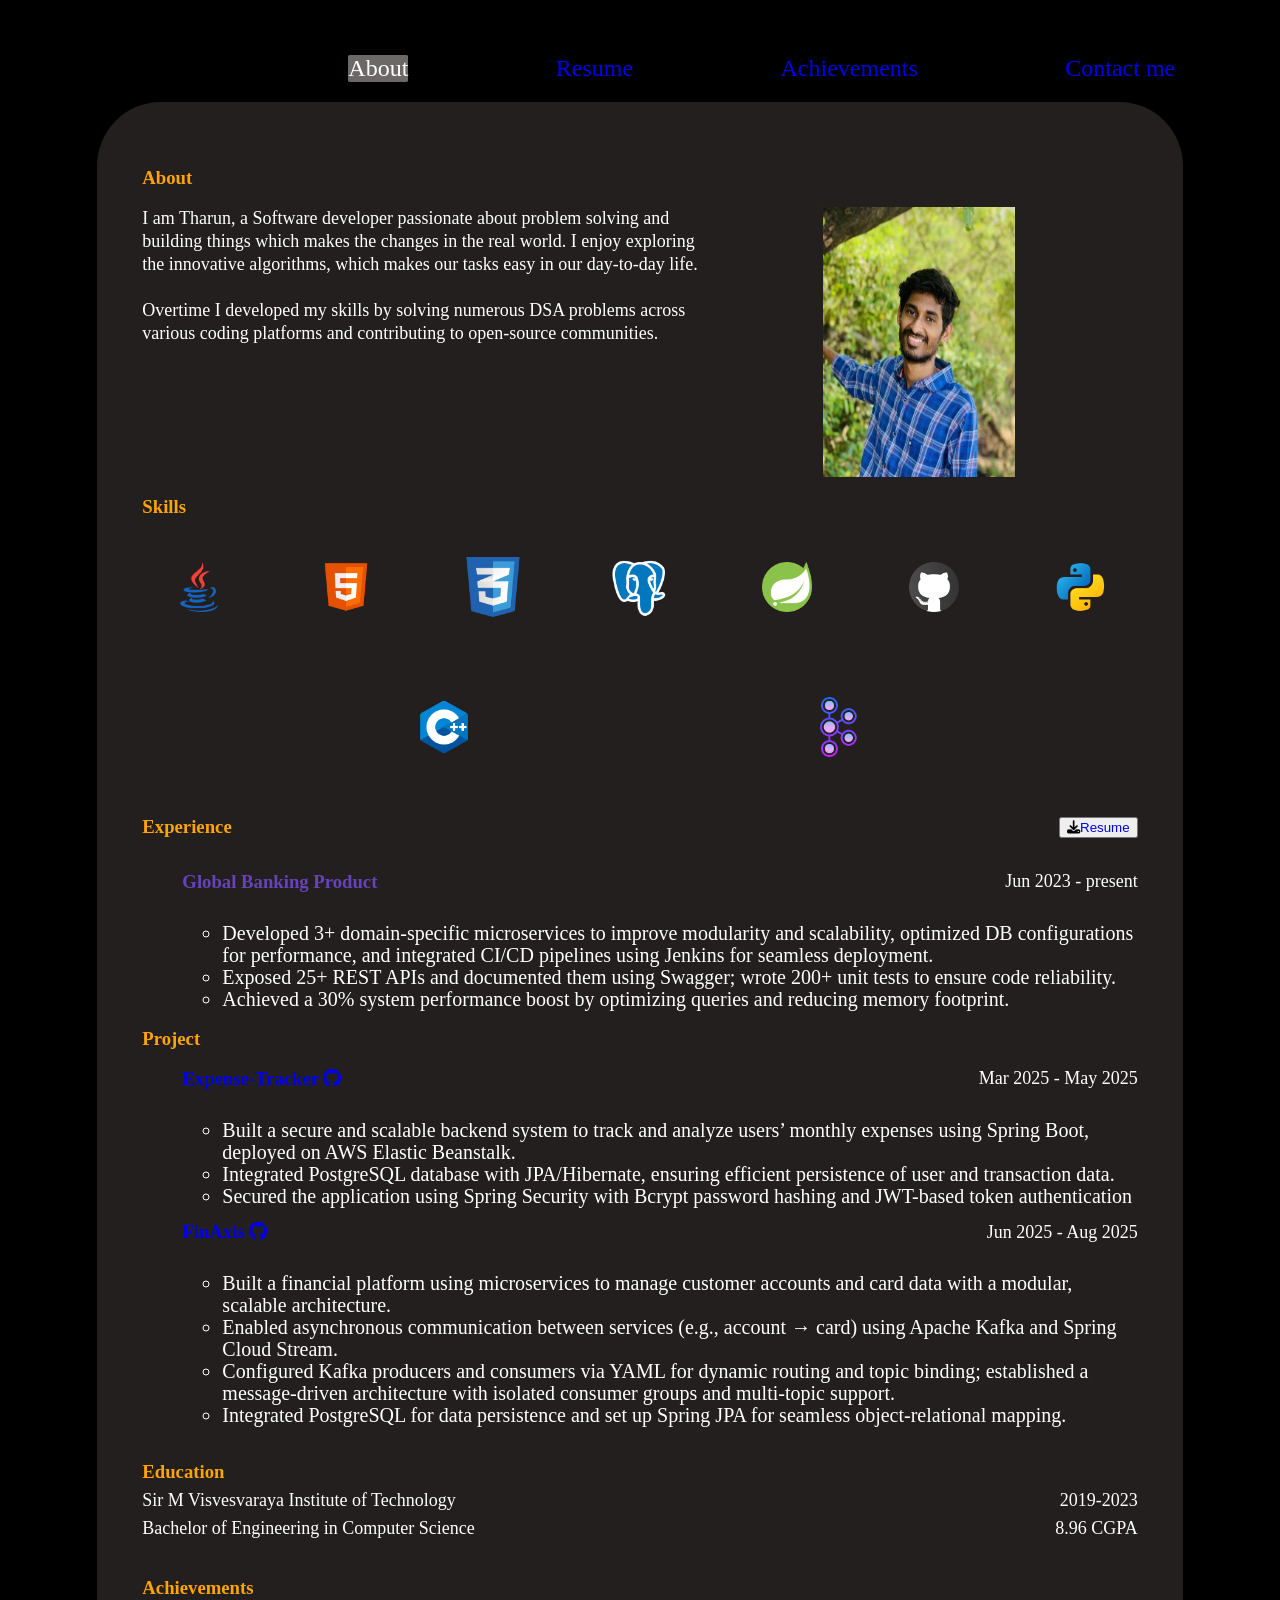
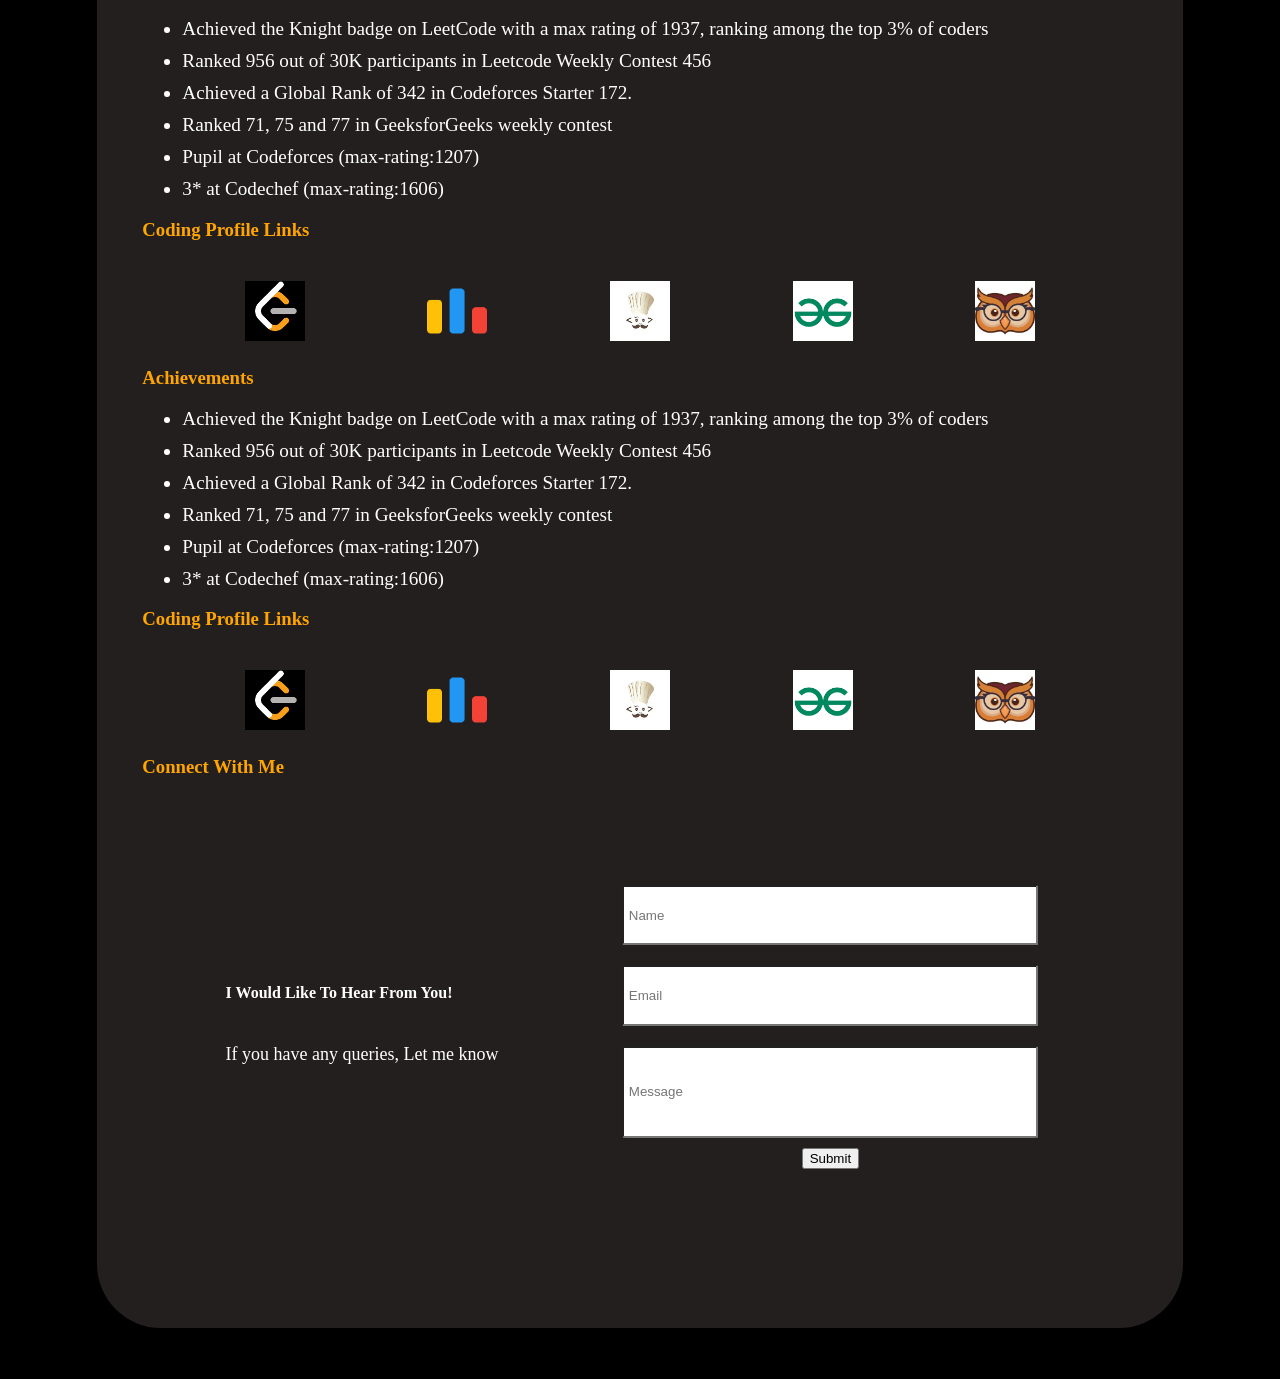
==== commit 44dee59c: "changed padding and margin of content" ====
--- a/index.html
+++ b/index.html
@@ -11,14 +11,15 @@
 <body>
     <div id="main">
 
-        <div id="content">
-            <div id="nav_bar">
+        <div id="nav_bar">
                 <a  href="#about" class="nav_class active_tab" onclick="show('about','1')" >About</a>
                 <a  href="#resume" class="nav_class" onclick="show('resume','2')">Resume</a>
                 <a  href="#achievements" class="nav_class" onclick="show('achievements','3')">Achievements</a>
                 <a  href="#contact_me" class="nav_class" onclick="show('contact_me','4')" >Contact me</a>
-            </div>
-
+        </div>
+
+        <div id="content">
+            
             <div class="section heading" id="about">
                 <h3>About</h3>
                 <div id="summary">
--- a/index.css
+++ b/index.css
@@ -36,20 +36,26 @@
 #content{
     background-color: rgba(41, 35, 35, 0.897);
     width: 85%;
-    border-radius: 5%;
+    margin: 20px;
+    border-radius: 5vw;
+    padding: 2vw;
 }
 
 #main{
     margin: 2vh;
     display: flex;
-    justify-content: space-around;
+    flex-direction: column;
+    justify-content: center;
+    align-items: center;
 }
 
 
 #image{
     width: 90%;
     display: flex;
-    flex-direction: column;
+    margin-left: 8vw;
+    flex-direction: column;
+    border-radius: 3vw;
 }
 
 
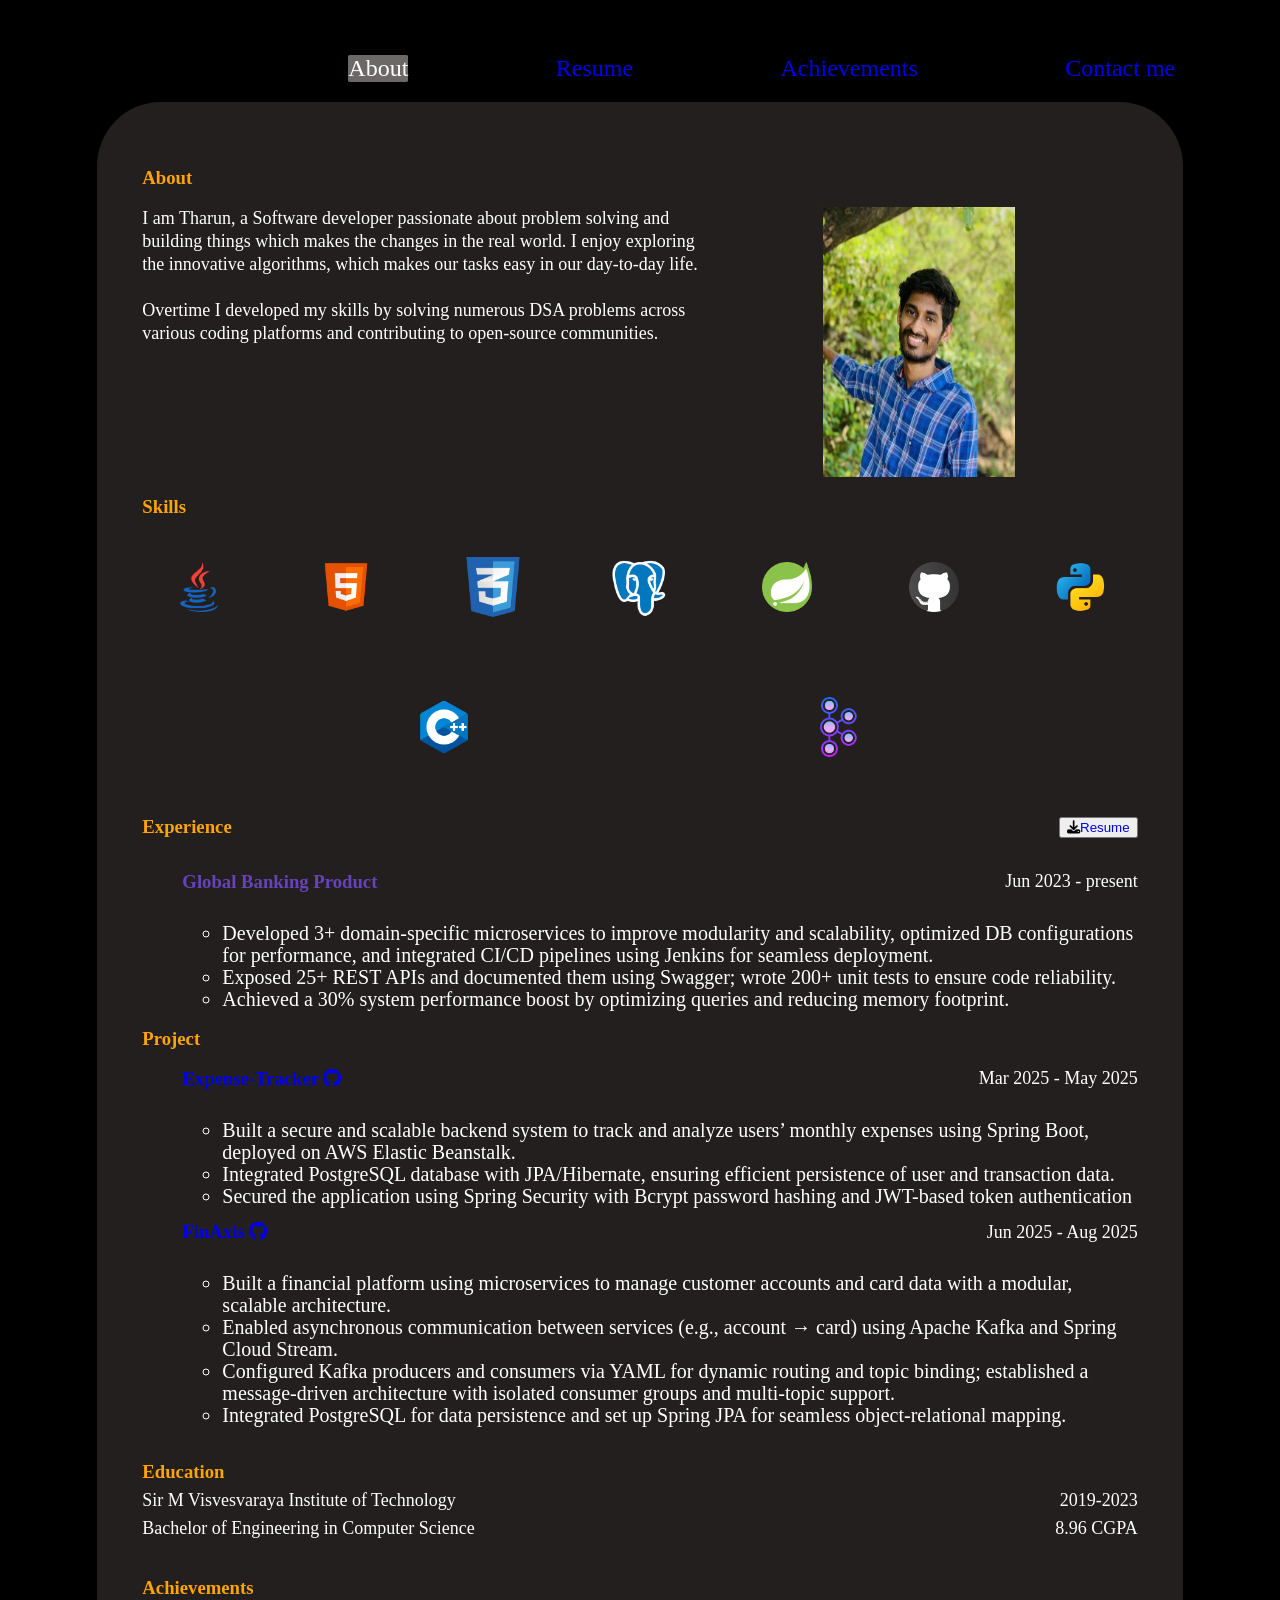
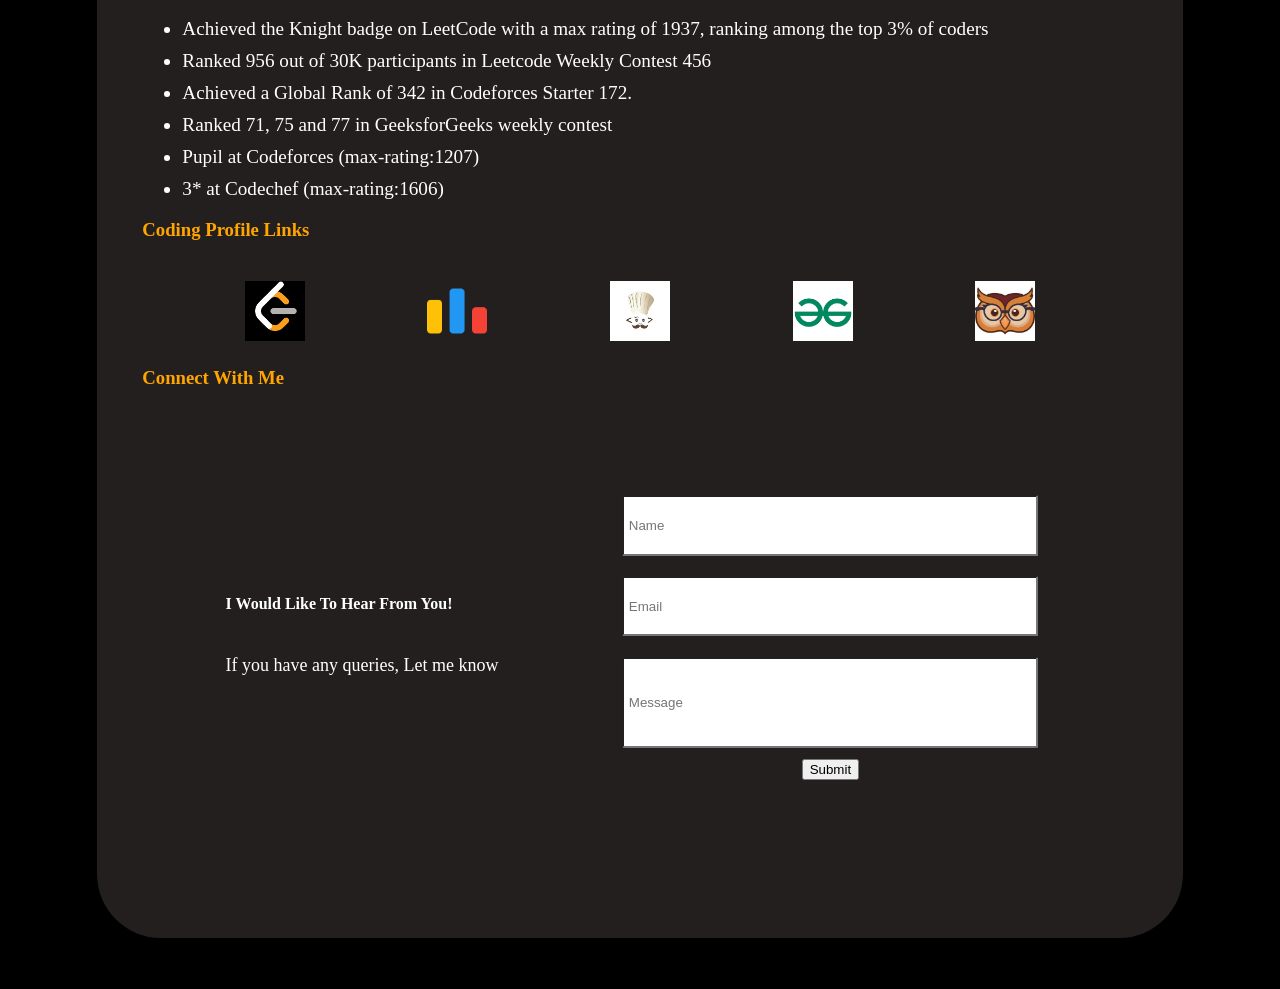
==== commit be16c2bb: "removed the duplicated achievement section" ====
--- a/index.html
+++ b/index.html
@@ -135,30 +135,6 @@
                 </div>
             </div>
 
-            <div class="section heading" id="achievements">
-                <div id="achievement_summary">
-                    <h3>Achievements</h3>
-                    <ul>
-                        <li class="li">Achieved the Knight badge on LeetCode with a max rating of 1937, ranking among the top 3% of coders</li>
-                        <li class="li">Ranked 956 out of 30K participants in Leetcode Weekly Contest 456</li>
-                        <li class="li">Achieved a Global Rank of 342 in Codeforces Starter 172.</li>
-                        <li class="li">Ranked 71, 75 and 77 in GeeksforGeeks weekly contest</li>
-                        <li class="li">Pupil at Codeforces (max-rating:1207)</li>
-                        <li class="li">3* at Codechef (max-rating:1606)</li>
-                    </ul>
-                </div>
-                <h3>Coding Profile Links</h3>
-                <div id="coding_profile_link">
-                    <a href="https://leetcode.com/u/Tharun_Kumar_Reddy/" target="_blank">           <img src="/images/leetcode.png" alt=""></a>
-                    <a href="https://codeforces.com/profile/Tharun_Reddy_" target="_blank">         <img src="/images/codeforces" alt=""></a>
-                    <a href="https://www.codechef.com/users/tharunreddy48" target="_blank">         <img src="/images/codechef.jpg" alt=""></a>
-                    <a href="https://www.geeksforgeeks.org/user/tharunreddyy48/" target="_blank">   <img src="/images/gfg.png" alt=""></a>
-                    <a href="https://codolio.com/profile/TharunReddy" target="_blank">   <img src="/images/codolio.png" alt=""></a>
-                </div>
-            </div>
-
-
-            
 
             <div class="section heading" id="contact_me">
                 <h3>Connect With Me</h3>
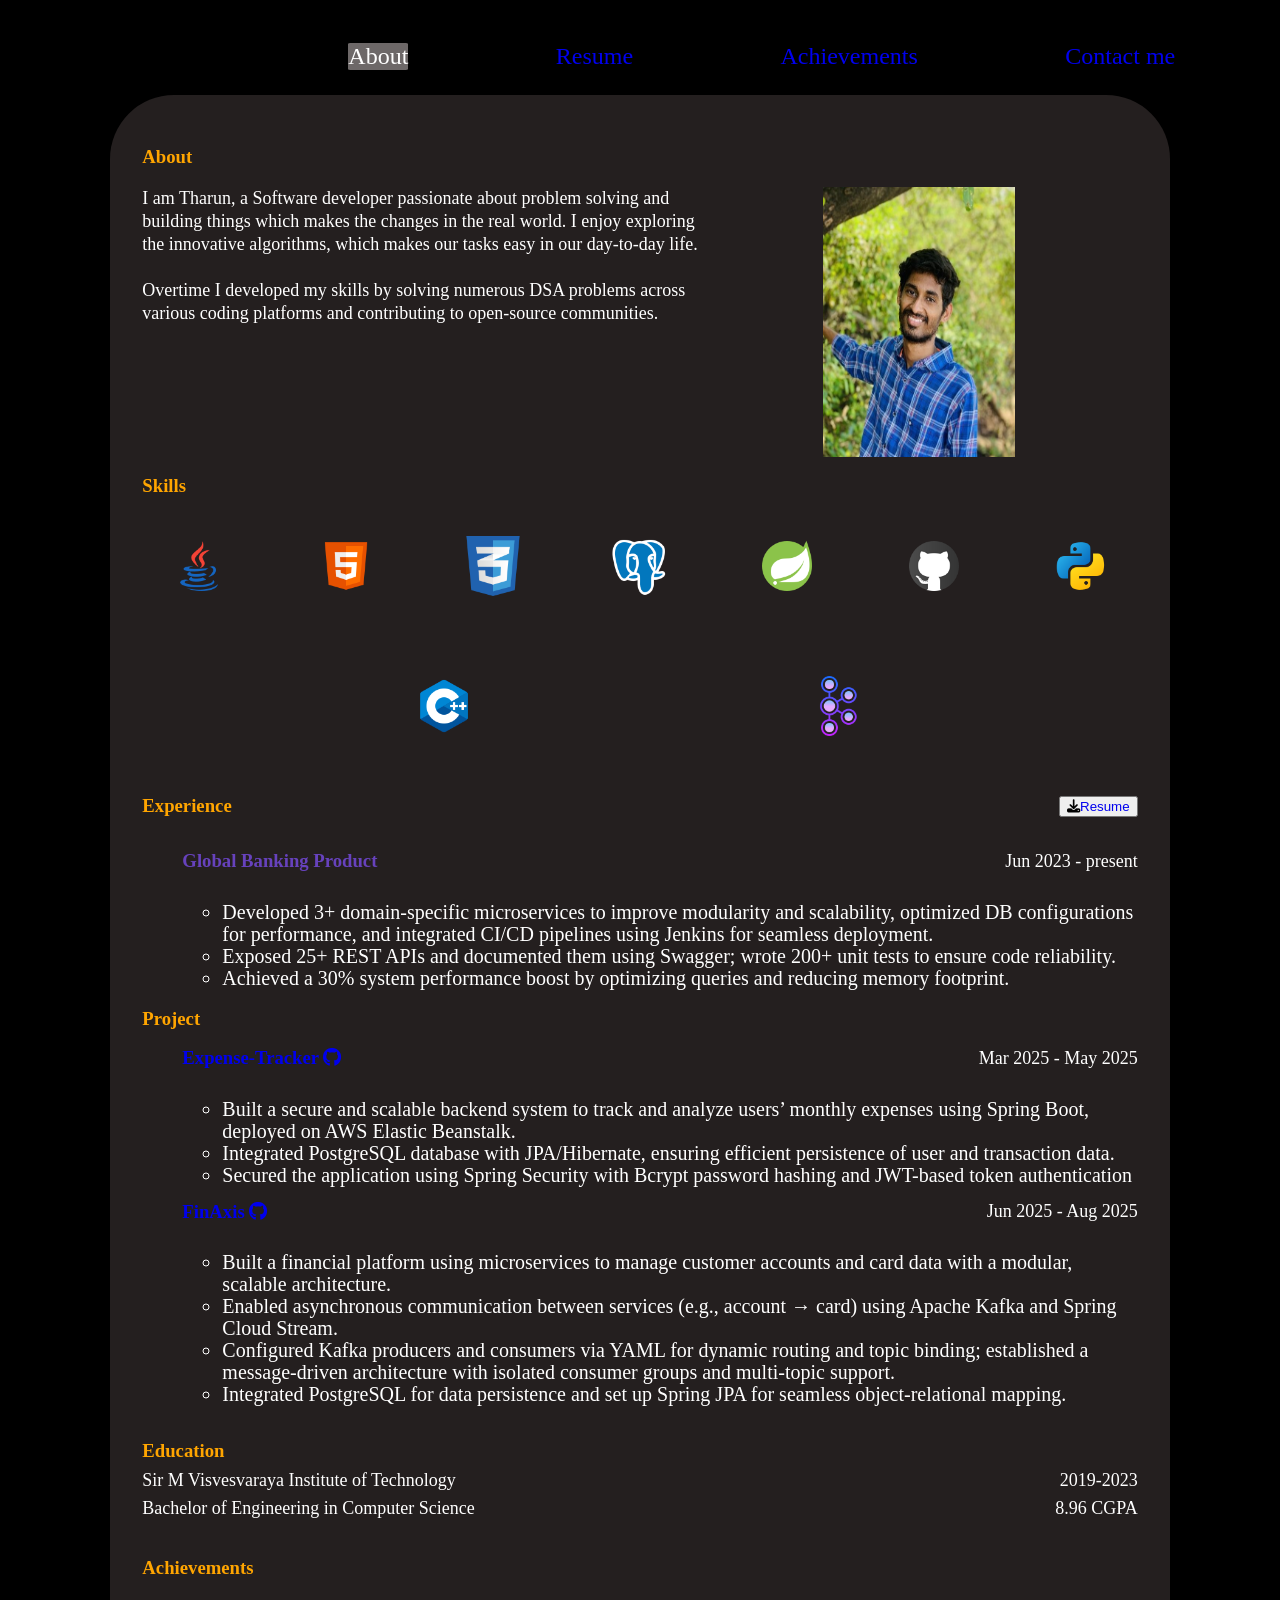
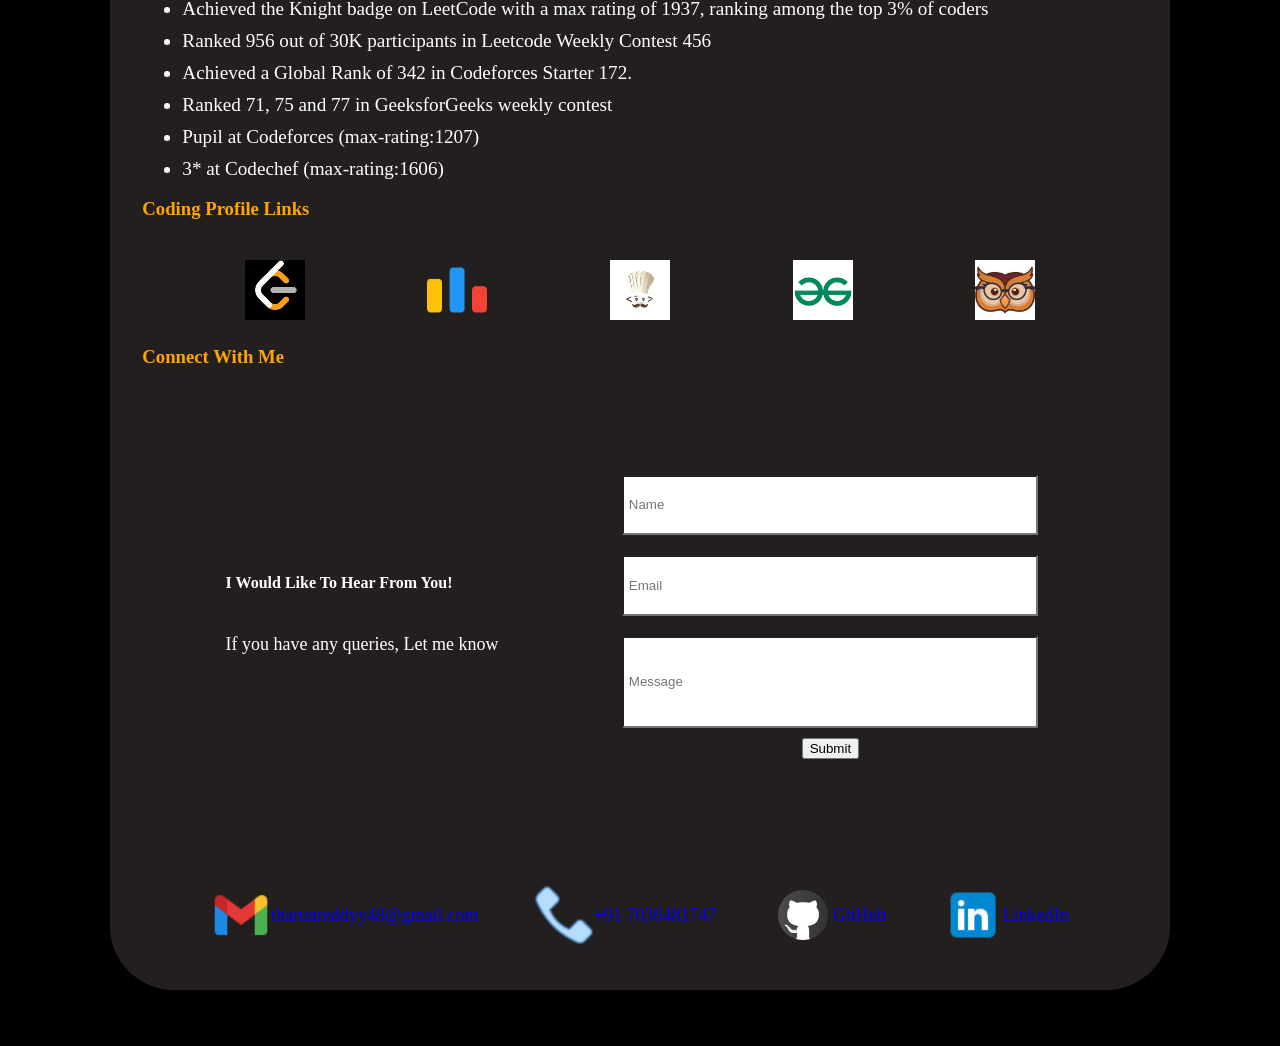
==== commit 378ad5c0: "added social links" ====
--- a/index.html
+++ b/index.html
@@ -155,7 +155,25 @@
                     </div>
                 </div>
                 <div id="social_links">
-
+                    <div class="socio">
+                        <img src="images/gmail.png" alt="">
+                        <p><a href="mailto:tharunreddyy48@gmail.com" target="_blank">tharunreddyy48@gmail.com</a></p>
+                    </div>
+                    <div class="socio">
+                        <img src="images/phone.png" alt="">
+                        <p> <a href="tel:+91 7036481847" target="_blank">+91 7036481747</a> </p>
+                    </div>
+
+                    <div class="socio">
+                        <img src="images/github.png" alt="">
+                        <p> <a href="https://github.com/Tharun48" target="_blank">GitHub</a></p>
+                    </div>
+
+                    <div class="socio">
+                        <img src="images/linkedIn.png" alt="">
+                        <p> <a href="https://www.linkedin.com/in/tharun48/" target="_blank"> LinkedIn</a></p>
+                    </div>
+                    
                 </div>
             </div>
 
--- a/index.css
+++ b/index.css
@@ -12,6 +12,10 @@
     background-color: rgba(41, 35, 35, 0.897);
 }
 
+.section{
+    scroll-margin-top: 100px;
+}
+
 #profile_pic{
     height: 30vh;
     width: 15vw;
@@ -36,9 +40,9 @@
 #content{
     background-color: rgba(41, 35, 35, 0.897);
     width: 85%;
-    margin: 20px;
+    margin: 2%;
     border-radius: 5vw;
-    padding: 2vw;
+    padding: 1vw;
 }
 
 #main{
@@ -121,7 +125,7 @@
 }
 
 #nav_bar{
-    margin-top: 2%;
+    margin-top: 1%;
     margin-left: 20%;
     width: 80%;
     display:flex;
@@ -129,6 +133,10 @@
     flex-wrap: wrap;
     justify-content: space-around;
     font-size: 24px;
+    top:10px;
+    z-index: 1000;
+    color: black;
+    /* background-color: orange; */
 }
 
 #nav_bar :hover{
@@ -421,6 +429,23 @@
     /* border: 2px solid red; */
 }
 
+.socio{
+    display: flex;
+    /* border: 1px solid yellow; */
+    flex-direction: row;
+    align-items: center;
+    justify-content: space-between;
+}
+
+
+#social_links{
+    display: flex;
+    flex-direction: row;
+    justify-content: space-evenly;
+    flex-wrap: wrap;
+    padding: 1vw;
+}
+
 @media(max-width:600px){
     #main{
         display: flex;
